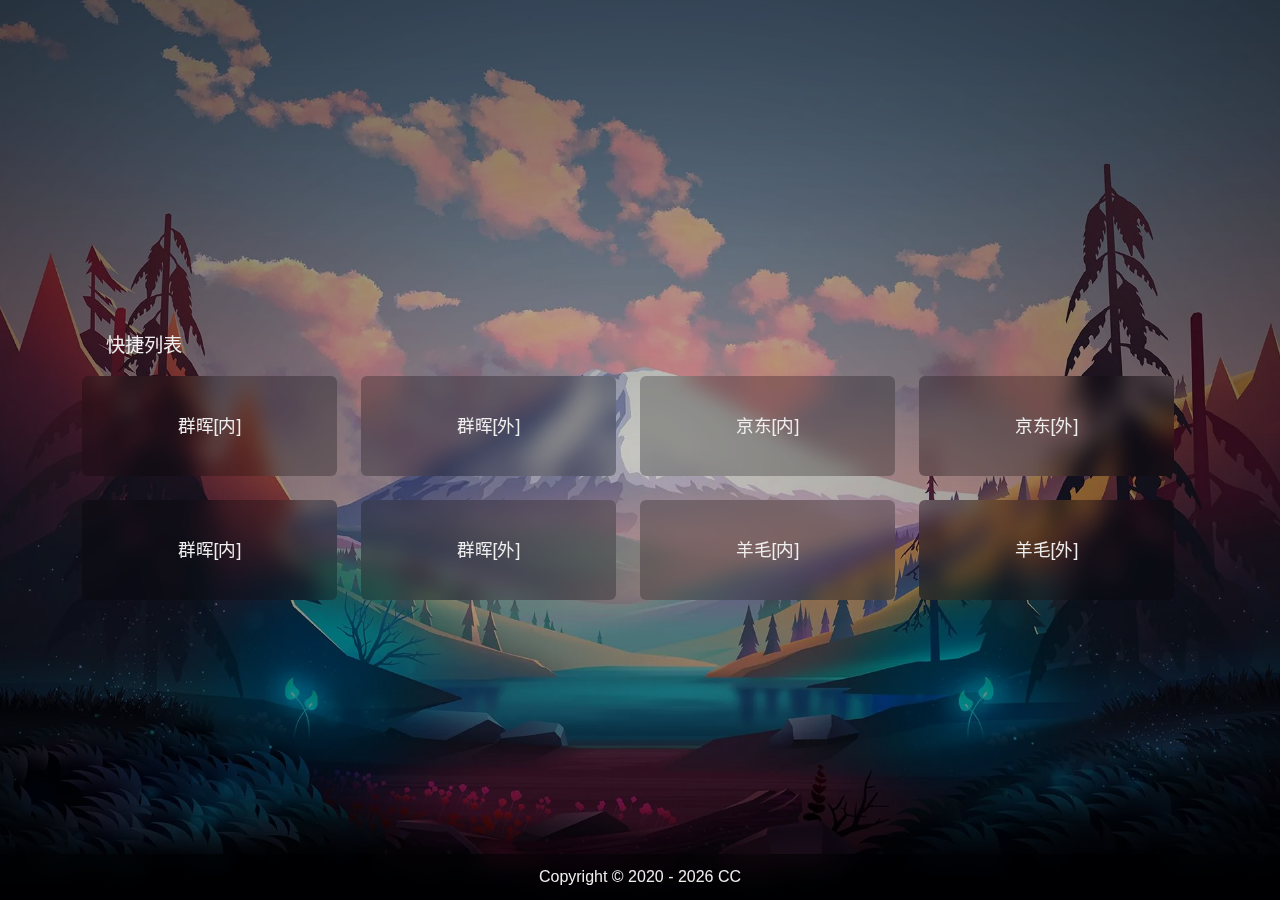
==== d/index.html @ 78a68247 "Add files via upload" ====
<!DOCTYPE html>
<html lang="zh-CN">

<head>
    <!-- 基础信息 -->
    <meta charset="utf-8">
    <meta http-equiv="Access-Control-Allow-Origin" content="*">
    <meta http-equiv="Content-Security-Policy" content="upgrade-insecure-requests">
    <meta name="renderer" content="webkit" />
    <meta http-equiv="X-UA-Compatible" content="IE=edge,chrome=1" />
    <meta name="force-rendering" content="webkit" />
    <meta name="viewport" content="width=device-width, initial-scale=1">
    <meta name="description" content="CC de 主页">
    <meta name="keywords" content="CC,个人主页">
    <meta name="author" content="CC">
    <title>CC de 主页</title>
    <!-- jQuery -->
    <script src="./js/jquery.min.js"></script>
    <!-- Google Fonts -->
    <!-- <link rel="preconnect" href="https://fonts.googleapis.com">
    <link rel="preconnect" href="https://fonts.gstatic.com" crossorigin>
    <link href="https://fonts.geekzu.org/css2?family=Noto+Sans+SC&display=swap" rel="stylesheet"> -->
    <!-- 引入样式 -->
    <link rel="stylesheet" type="text/css"
        href="./css/bootstrap.min.css">
    <link rel="stylesheet" type="text/css" href="./css/style.css">
    <link rel="stylesheet" type="text/css" href="./css/mobile.css">
    <link rel="stylesheet" type="text/css" href="./css/font.css">
    <link rel="stylesheet" type="text/css" href="./css/loading.css">
    <link rel="stylesheet" type="text/css" href="./css/animation.css">
    <link rel="stylesheet" type="text/css" href="./css/cursor.css">
    <link rel="icon" href="./favicon.ico">
    <link rel="apple-touch-icon" href="./img/icon/apple-touch-icon.png">
    <!-- Izitoast -->
    <link rel="stylesheet" href="./css/iziToast.min.css">
    <script type="text/javascript"
        src="./js/iziToast.min.js">
    </script>
    <!-- FontAwesome -->
    <link rel="stylesheet" href="./css/pro.min.css">
    <!-- Aplayer -->
    <link rel="stylesheet" href="./css/APlayer.min.css"
        crossorigin="anonymous" referrerpolicy="no-referrer" />
    <script src="./js/APlayer.min.js" crossorigin="anonymous"
        referrerpolicy="no-referrer"></script>
    <!-- <script src="./js/Meting.js" crossorigin="anonymous" referrerpolicy="no-referrer"></script> -->
    <!-- IE Out -->
    <script>
        if ( /*@cc_on!@*/ false || (!!window.MSInputMethodContext && !!document.documentMode)) window.location.href =
            "/upgrade-your-browser/index.html?referrer=" + encodeURIComponent(window.location.href);
    </script>
    
</head>

<body>
    <!--加载动画-->
    <div id="loading-box">
        <div class="loading-left-bg"></div>
        <div class="loading-right-bg"></div>
        <div class="spinner-box">
            <div class="loader">
                <div class="inner one"></div>
                <div class="inner two"></div>
                <div class="inner three"></div>
            </div>
            <div class="loading-word">
                <p class="loading-title">CC de 主页</p>
                <span id="loading-text">加载中</span>
            </div>
        </div>
    </div>
    <section id="section" class="section">
        <!-- 背景图片 -->
        <div class="bg-all">
            <img id="bg" onerror="this.classList.add('error');"></img>
            <div class="cover"></div>
        </div>
        <!--主体内容-->
        <main id="main" class="main">
            <div class="container" id="container">
                <div class="row" id="row">
                    
                    <!--第二屏 Logo-->
                    <div class="logo cards" style="display: none" id="changemore">
                        <a class="logo-text">imsyy.top</a>
                    </div>
                    <div class="col right">
                        <div class="main-right">
                            <!--功能区-->
                            
                            <!--分隔线-->
                            <div class="line">
                                <i class="fa-solid fa-link"></i>
                                <span class="line-text">快捷列表</span>
                            </div>
                            <!--网站链接-->
                            <div class="link">
                                <!--第一组-->
                                <div class="row">
                                    <div class="col">
                                        <a href="http://192.168.0.100:5000/" target="_blank">
                                            <div class="link-card cards">
                                                <span class="link-name">群晖[内]</span>
                                            </div>
                                        </a>
                                    </div>
                                    <div class="col 2">
                                        <a href="http://ds.oxcc.eu.org:2257/" target="_blank">
                                            <div class="link-card cards">
                                                <span class="link-name">群晖[外]</span>
                                            </div>
                                        </a>
                                    </div>
                                    <div class="col">
                                        <a href="http://192.168.0.100:5700/" target="_blank">
                                            <div class="link-card cards">
                                                <span class="link-name">京东[内]</span>
                                            </div>
                                        </a>
                                    </div>
                                    <div class="col 2">
                                        <a href="http://ds.oxcc.eu.org:25555/" target="_blank">
                                            <div class="link-card cards">
                                                <span class="link-name">京东[外]</span>
                                            </div>
                                        </a>
                                    </div>
                                </div>
                                <!--第二组-->
                                <div class="row" style="margin-top: 1.5rem;">
                                    <div class="col">
                                        <a href="http://192.168.0.100:5000/" target="_blank">
                                            <div class="link-card cards">
                                                <span class="link-name">群晖[内]</span>
                                            </div>
                                        </a>
                                    </div>
                                    <div class="col 2">
                                        <a href="http://ds.oxcc.eu.org:2257/" target="_blank">
                                            <div class="link-card cards">
                                                <span class="link-name">群晖[外]</span>
                                            </div>
                                        </a>
                                    </div>
                                    <div class="col">
                                        <a href="http://192.168.0.100:5701/" target="_blank">
                                            <div class="link-card cards">
                                                <span class="link-name">羊毛[内]</span>
                                            </div>
                                        </a>
                                    </div>
                                    <div class="col 2">
                                        <a href="http://ds.oxcc.eu.org:26666/" target="_blank">
                                            <div class="link-card cards">
                                                <span class="link-name">羊毛[外]</span>
                                            </div>
                                        </a>
                                    </div>
                                </div>
                                </div>
                            </div>
                        </div>
                    </div>
                </div>
                <!--展开菜单按钮-->
                <div class="menu" id="switchmenu">
                    <a class="munu-button cards" id="menu">
                        <i class="fa-solid fa-bars"></i>
                    </a>
                </div>
                <!--更多内容-->
                
                <!--更多页面-->
                <div class="box" id="box" style="display: none">
                    <div class="box-wrapper">
                        <!--关闭按钮-->
                        <div class="closebox fixed-top" id="closemore">
                            <i class="fa-solid fa-circle-xmark"></i>
                        </div>
                        <!--左侧内容-->
                        <div class="box-left">
                            <div class="img-title">
                                <span class="img-title">imsyy</span>
                                <span class="img-text">.top</span><br />
                                <span class="img-text">&nbsp;&nbsp;v&nbsp;3.0</span>
                                <a href="https://github.com/imsyy/home" target="_blank">
                                    <i class="fa-brands fa-github"></i>
                                </a>
                            </div>
                            <!--更多内容-->
                            <div class="accordion" id="accordion">
                                <div class="accordion-item">
                                    <h2 class="accordion-header" id="headingOne">
                                        <button class="accordion-button" type="button" data-bs-toggle="collapse"
                                            data-bs-target="#collapseOne" aria-expanded="true"
                                            aria-controls="collapseOne">
                                            壁纸设置
                                        </button>
                                    </h2>
                                    <div id="collapseOne" class="accordion-collapse collapse show"
                                        aria-labelledby="headingOne" data-bs-parent="#accordion">
                                        <div class="accordion-body">
                                            <div class="set">
                                                <div class="wallpaper" id="wallpaper">
                                                    <div class="form-radio">
                                                        <input type="radio" class="set-wallpaper" style="display: none;"
                                                            id="radio1" value="1" name="wallpaper-type">
                                                        <label for="radio1">默认壁纸</label>
                                                    </div>
                                                    <div class="form-radio">
                                                        <input type="radio" class="set-wallpaper" style="display: none;"
                                                            id="radio2" value="2" name="wallpaper-type">
                                                        <label for="radio2">每日一图</label>
                                                    </div>
                                                    <div class="form-radio">
                                                        <input type="radio" class="set-wallpaper" style="display: none;"
                                                            id="radio3" value="3" name="wallpaper-type">
                                                        <label for="radio3">随机风景</label>
                                                    </div>
                                                    <div class="form-radio">
                                                        <input type="radio" class="set-wallpaper" style="display: none;"
                                                            id="radio4" value="4" name="wallpaper-type">
                                                        <label for="radio4">随机动漫</label>
                                                    </div>
                                                </div>
                                            </div>
                                        </div>
                                    </div>
                                </div>
                                <!--更新日志-->
                                <div class="accordion-item">
                                    <h2 class="accordion-header" id="headingTwo">
                                        <button class="accordion-button collapsed" type="button"
                                            data-bs-toggle="collapse" data-bs-target="#collapseTwo"
                                            aria-expanded="false" aria-controls="collapseTwo">
                                            更新日志
                                        </button>
                                    </h2>
                                    <div id="collapseTwo" class="accordion-collapse collapse"
                                        aria-labelledby="headingTwo" data-bs-parent="#accordion">
                                        <div class="accordion-body">
                                            <div class="upnote">
                                                <span class="uptext">
                                                    <i class="fa-solid fa-circle-plus"></i>&nbsp;音乐歌单支持快速自定义
                                                </span>
                                                <span class="uptext">
                                                    <i class="fa-solid fa-circle-plus"></i>&nbsp;壁纸支持个性化设置
                                                </span>
                                                <span class="uptext">
                                                    <i class="fa-solid fa-circle-plus"></i>&nbsp;音乐播放器支持音量控制
                                                </span>
                                                <span class="uptext">
                                                    <i class="fa-solid fa-screwdriver-wrench"></i>&nbsp;时光胶囊显示错误</span>
                                                <span class="uptext">
                                                    <i class="fa-solid fa-screwdriver-wrench"></i>&nbsp;移动端动画及细节</span>
                                                <span class="uptext">
                                                    <i class="fa-solid fa-screwdriver-wrench"></i>&nbsp;图标更换为 Font Awesome</span>
                                                <span class="uptext">
                                                    <i class="fa-solid fa-rotate-left"></i>
                                                    <a href="./old/" style="color:#efefef">返回旧版站点</a>
                                                </span>
                                            </div>
                                        </div>
                                    </div>
                                </div>
                            </div>
                        </div>
                        <!--Aplayer-->
                        <div class="box-right">
                            <div id="aplayer"></div>
                        </div>
                    </div>
                </div>
            </div>
        </main>
        <!-- 版权信息 -->
        <footer id="footer" class="fixed-bottom footer">
            <div class="power">Copyright&nbsp;&copy;&nbsp;2020
                <script>
                    document.write(' - ' + (new Date()).getFullYear())
                </script>&nbsp;<a href="https://oxcc.cn">CC</a>
            </div>
            <!-- 歌词显示 -->
            <div id="lrc"></div>
        </footer>
    </section>
    <!-- noscript -->
    <noscript>
        <div class="noscript fixed-top">请开启 JavaScript</div>
    </noscript>
    <!-- JS -->
    <script type="text/javascript" src="./js/main.js"></script>
    <script type="text/javascript" src="./js/time.js"></script>
    <script type="text/javascript" src="./js/js.cookie.js"></script>
    <script type="text/javascript" src="./js/set.js"></script>
    <script type="text/javascript" src="./js/cursor.js"></script>
    <script type="text/javascript"
        src="./js/bootstrap.min.js">
    </script>
</body>

</html>
---- d/css/style.css ----
@charset "utf-8";

/*全局样式*/
html,
body {
    width: 100%;
    height: 100%;
    margin: 0;
    padding: 0;
    background-color: #333;
}

*,
a,
p {
    text-decoration: none;
    transition: 0.3s;
    color: #efefef;
    user-select: none;
    font-family: 'MiSans', sans-serif;
}


a:hover {
    color: white;
}

.cards {
    transition: 0.5s;
}

.cards:hover {
    transform: scale(1.01);
    transition: 0.5s;
}

.cards:active {
    transform: scale(0.95);
    transition: 0.5s;
}

.noscript {
    z-index: 999999;
    font-size: 0.95rem;
    text-align: center;
    margin: 14px 0px;
}

/*背景*/
.bg-all {
    z-index: -1;
    position: absolute;
    top: calc(0px + 0px);
    left: 0;
    width: 100%;
    height: calc(100% - 0px);
    transition: .25s;
}

#bg {
    transform: scale(1.10);
    filter: blur(10px);
    position: fixed;
    left: 0;
    top: 0;
    width: 100%;
    height: 100%;
    object-fit: cover;
    transition: opacity 1s, transform .25s, filter .25s;
    backface-visibility: hidden;
}

img.error {
    display: none;
}

.cover {
    opacity: 0;
    position: fixed;
    left: 0;
    top: 0;
    width: 100%;
    height: 100%;
    background-image: radial-gradient(rgba(0, 0, 0, 0) 0, rgba(0, 0, 0, .5) 100%), radial-gradient(rgba(0, 0, 0, 0) 33%, rgba(0, 0, 0, .3) 166%);
    transition: .25s;
}

/*页面样式*/
section {
    display: block;
    position: fixed;
    width: 100%;
    height: 100%;
    min-height: 600px;
    transform: scale(1.10);
    transition: ease 1.25s;
    opacity: 0;
    filter: blur(10px);
}

main {
    width: 100%;
    height: 100%;
    background: rgb(0 0 0 / 20%);
    display: flex;
    /*align-items: center;*/
}

.container {
    width: 100%;
    display: flex;
    justify-content: space-around;
}

.row {
    align-items: center;
    justify-content: center;
    width: 100%;
    --bs-gutter-x: 0 !important;
}

.col.\32 {
    margin: 0 1.5rem;
}

.main-left {
    /*transform: translateY(240px);*/
    transform: translateY(40px);
}

.row.rightone {
    display: flex;
    align-items: center;
}

/*头像*/
.main-img {
    display: flex;
    align-items: center;
}

.main-img img {
    border-radius: 50%;
    width: 120px;
}

.main-img img:hover {
    transform: rotate(360deg);
}

.img-title {
    width: 100%;
    margin-left: 12px;
    transform: translateY(-8%);
}

span.img-title {
    font-size: 5rem;
    font-family: 'Pacifico-Regular' !important;
}

span.img-text {
    font-size: 2rem;
    font-family: 'Pacifico-Regular' !important;
}

/*简介*/
.message {
    background: rgb(0 0 0 / 25%);
    backdrop-filter: blur(10px);
    /*margin: 0.5rem;*/
    padding: 1rem;
    border-radius: 6px;
    margin-top: 3.5rem;
    max-width: 460px;
    cursor: pointer;
}

.des {
    display: flex;
    justify-content: space-between;
}

.des-title {
    margin: 1rem 1rem;
    line-height: 2rem;
    /*font-size: 1.10rem;*/
}

span#change {
    font-family: 'Pacifico-Regular' !important;
}

.fa-solid.fa-quote-right {
    align-self: flex-end;
}

/*社交链接*/
.social {
    margin-top: 1rem;
    display: flex;
    align-items: center;
    max-width: 460px;
    height: 42px;
}

.link i {
    font-size: 1.45rem;
    margin: 2px 12px;
}

/*
.social .link i:hover {
    font-size: 2.5rem;
}
*/

#link-text {
    display: none;
    flex: 1;
    text-align: right;
    margin-right: 1rem;
}

/*一言*/
.col.hitokotos {
    margin-right: 0.75rem;
}

.hitokoto {
    width: 100%;
    background: rgb(0 0 0 / 25%);
    backdrop-filter: blur(10px);
    padding: 20px;
    border-radius: 6px;
    height: 165px;
    display: flex;
    justify-content: center;
    flex-direction: column;
}

.hitokoto-all {
    margin-top: 10px;
    display: flex;
    flex-direction: column;
}

.hitokoto-text {
    font-size: 1.10rem;
}

#hitokoto_text {
    word-break: break-all;
    text-overflow: ellipsis;
    overflow: hidden;
    display: -webkit-box;
    -webkit-line-clamp: 2;
    -webkit-box-orient: vertical;
}

.hitokoto-from {
    margin-top: 10px;
    font-weight: bold;
    align-self: flex-end;
    font-size: 1.10rem;
}

.open-music {
    display: none;
    align-items: center;
    justify-content: center;
    background: rgb(0 0 0 / 15%);
    padding: 4px 0px;
    font-size: 0.95rem;
    animation: fade;
    -webkit-animation: fade 0.5s;
    -moz-animation: fade 0.5s;
    -o-animation: fade 0.5s;
    -ms-animation: fade 0.5s;
}

.open-music:hover {
    background: rgb(0 0 0 / 30%);
}

/*音乐播放器卡片*/
#music {
    display: none;
}

.music {
    width: 100%;
    background: rgb(0 0 0 / 25%);
    backdrop-filter: blur(10px);
    padding: 20px;
    border-radius: 6px;
    height: 165px;
    display: flex;
    justify-content: center;
    flex-direction: column;
    animation: fade;
    -webkit-animation: fade 0.3s;
    -moz-animation: fade 0.3s;
    -o-animation: fade 0.3s;
    -ms-animation: fade 0.3s;
}

.music-all {
    display: flex;
    flex-direction: column;
    align-items: center;
    justify-content: space-around;
    height: 100%;
}

.music-button {
    display: flex;
    align-items: center;
    margin-bottom: 6px;
}

.music-control {
    display: flex;
    flex-direction: row;
    align-items: center;
    justify-content: space-evenly;
    width: 100%;
}

.music-menu {
    height: 26px;
    display: flex;
    align-items: center;
}

.fa-solid.fa-play,
.fa-solid.fa-pause {
    padding: 4px;
    font-size: 2.25rem;
}

#play {
    width: 50px;
    height: 50px;
    display: flex;
    justify-content: center;
    align-items: center;
    border-radius: 6px;
    padding: 6px 10px;
}

#play:hover {
    background: rgb(255 255 255 / 20%);
}

#last,
#next {
    font-size: 1.75rem;
    border-radius: 6px;
    padding: 6px 10px;
}

#last:hover,
#next:hover {
    background: rgb(255 255 255 / 20%);
}

#play:active,
#last:active,
#next:active {
    transform: scale(0.95);
}

.music-text {
    margin-top: 6px;
    font-size: 1.10rem;
    text-overflow: ellipsis;
    max-width: 220px;
    overflow-x: hidden;
    white-space: nowrap;
    animation: fade;
    -webkit-animation: fade 0.5s;
    -moz-animation: fade 0.5s;
    -o-animation: fade 0.5s;
    -ms-animation: fade 0.5s;
}

#music-open,
#music-close {
    background: rgb(255 255 255 / 15%);
    padding: 2px 8px;
    border-radius: 6px;
    margin: 0px 6px;
    text-overflow: ellipsis;
    overflow-x: hidden;
    white-space: nowrap;
}

#music-open:hover,
#music-close:hover {
    background: rgb(255 255 255 / 30%);
}

.music-volume {
    margin-top: 6px;
    display: flex;
    align-items: center;
    flex-direction: row;
    animation: fade;
    -webkit-animation: fade 0.5s;
    -moz-animation: fade 0.5s;
    -o-animation: fade 0.5s;
    -ms-animation: fade 0.5s;
}

#volume-ico {
    padding-top: 2px;
    margin-right: 10px;
}

.music-volume i {
    font-size: 1.25rem;
}

input[type=range] {
    -webkit-appearance: none;
    width: 100%;
    border-radius: 10px;
    height: 8px;
    background: rgb(255 255 255 / 15%);
}

input[type=range]::-webkit-slider-thumb,
input[type=range]::-moz-range-thumb {
    -webkit-appearance: none;
}

input[type=range]::-webkit-slider-runnable-track,
input[type=range]::-moz-range-track {
    height: 15px;
    border-radius: 10px;
}

input[type=range]:focus {
    outline: none;
}

input[type=range]::-webkit-slider-thumb {
    -webkit-appearance: none;
    height: 15px;
    width: 15px;
    background: #ffffff;
    border-radius: 50%;
}

/*时间卡片*/
.col.times {
    margin-left: 0.75rem;
}

.time {
    width: 100%;
    background: rgb(0 0 0 / 25%);
    backdrop-filter: blur(10px);
    padding: 20px;
    border-radius: 6px;
    text-align: center;
    display: flex;
    flex-direction: column;
    height: 165px;
    font-size: 1.10rem;
}

span.time-text {
    font-size: 3.25rem;
    letter-spacing: 2px;
    font-family: 'UnidreamLED' !important;
}

.weather {
    display: flex;
    flex-direction: row;
    justify-content: center;
}

/*分割线*/
.line {
    margin: 1rem 0.25rem;
    margin-top: 2rem;
    font-size: 1.10rem;
    display: flex;
    align-items: center;
}

span.line-text {
    font-size: 1.2rem;
    margin: 0px 6px;
}

i.iconfont.icon-link {
    font-size: 1.2rem;
}

/*链接卡片*/
.link-card {
    height: 100px;
    width: 100%;
    border-radius: 6px;
    background: rgb(0 0 0 / 25%);
    backdrop-filter: blur(10px);
    display: flex;
    align-items: center;
    flex-direction: row;
    justify-content: center;
}

.link-card i {
    margin-left: 0px;
    font-size: 1.65rem;
}

.link-card:hover {
    background: rgb(0 0 0 / 40%);
    transition: 0.5s;
}

span.link-name {
    font-size: 1.1rem;
}

.link-card:hover span.link-name {
    font-size: 1.15rem;
    transition: 0.1s;
}

i.iconfont.icon-a-daohangzhiyindingwei-05,
i.iconfont.icon-z_shangpinheji {
    font-size: 2rem;
}

/*更多页面*/
.more {
    display: none !important;
    width: 46%;
    z-index: 999;
    position: fixed;
    height: 82%;
    right: 4%;
    background: rgb(0 0 0 / 25%);
    backdrop-filter: blur(10px);
    top: 7%;
    border-radius: 6px;
    padding: 30px;
}

.mores .more {
    display: flex !important;
    justify-content: space-evenly;
    flex-direction: column;
    align-items: center;
    animation: fade;
    -webkit-animation: fade 0.3s;
    -moz-animation: fade 0.3s;
    -o-animation: fade 0.3s;
    -ms-animation: fade 0.3s;
}

.mores .col.right {
    display: none;
}

/*关闭按钮*/

.close {
    display: none;
    left: auto;
    top: 4px;
    right: 8px;
    font-size: 1.45rem;
}

.close:hover {
    transform: scale(1.2);
}

/*时间胶囊*/
.progress {
    width: 100%;
    height: 20px;
    align-items: center;
    background: rgb(0 0 0 / 0%) !important;
    backdrop-filter: blur(5px);
}

.progress-bar {
    font-family: 'UnidreamLED' !important;
    background-color: #efefef !important;
    color: rgb(86 77 89) !important;
    font-size: 0.95rem;
    height: 20px;
}

.date {
    width: 100%;
}

.date-text {
    margin: 1rem 0rem 0.5rem 0rem;
}

/*其他链接*/

.mores .link-card {
    height: 48px !important;
}

/*更多页面*/
.box-left {
    flex: 0 44%;
    min-width: 400px;
}

.box {
    position: fixed;
    left: 0;
    right: 0;
    top: 0;
    bottom: 0;
    z-index: 1996;
    background-color: rgba(0, 0, 0, .5);
    backdrop-filter: blur(20px);
    animation: fade 0.3s;
}

.box-wrapper {
    position: absolute;
    top: 50%;
    left: 50%;
    -webkit-transform: translate(-50%, -50%);
    transform: translate(-50%, -50%);
    z-index: 1997;
    width: 80%;
    height: 80%;
    background: rgb(255 255 255 / 40%);
    border-radius: 6px;
    -webkit-animation: fade .3s;
    animation: fade .3s;
    padding: 40px;
    display: flex;
    flex-direction: row;
    justify-content: space-between;
}

#accordion {
    min-width: 360px;
    margin-right: 40px;
    margin-top: 20px;
    margin-left: 14px;
    border-radius: 8px;
    box-shadow: 0 2px 2px 0 rgb(0 0 0 / 7%), 0 1px 5px 0 rgb(0 0 0 / 10%);
}

.accordion-item {
    background-color: transparent !important;
    border: none !important;
}

.accordion-item:first-of-type .accordion-button {
    border-radius: 8px;
}

.accordion-button {
    color: white !important;
    background-color: transparent;
    transition: 0.3s;

}

.accordion-button:focus {
    border-color: #ffffff26 !important;
    outline: none !important;
    box-shadow: none !important;
    border-radius: 8px;
    transition: 0.3s;
}

.accordion-button:not(.collapsed) {
    background-color: #ffffff26;
    border-bottom-left-radius: 0px !important;
    border-bottom-right-radius: 0px !important;
    font-weight: bold;
    transition: 0.3s;
}

.accordion-button::after {
    border-radius: 8px;
    background-image: none !important;
}

.accordion-body {
    padding: 1rem 0rem !important;
    background-color: #ffffff10;
}

.closebox {
    left: auto;
    top: 10px;
    right: 16px;
    font-size: 1.5rem;
}

.closebox:hover {
    transform: scale(1.2);
}

i.iconfont.icon-close,
i.iconfont.icon-github1 {
    font-size: 1.45rem;
}

/*个性设置*/
.set {
    display: flex;
    flex-direction: column;
    padding: 0rem 1.5rem;
}

.btn-group,
.btn-group-vertical {
    margin-top: 10px;
}

.btn-outline-primary {
    color: #eeeeee !important;
    border-color: #ffffff26 !important;
}

.btn-outline-primary:hover {
    background-color: #ffffff26 !important;
    border-color: #eeeeee !important;
}

.btn-check:focus+.btn,
.btn:focus {
    box-shadow: none !important;
}

.btn-check:active+.btn-outline-primary,
.btn-check:checked+.btn-outline-primary,
.btn-outline-primary.active,
.btn-outline-primary.dropdown-toggle.show,
.btn-outline-primary:active {
    background-color: #ffffff26 !important;
    border-color: #eeeeee !important;
}

#wallpaper {
    display: flex;
    align-items: center;
    justify-content: flex-start;
    flex-wrap: wrap;
}

.form-radio {
    flex: 1 1 0%;
    width: 31.3%;
    min-width: 31.3%;
    max-width: 31.3%;
    text-align: center;
    margin: 1%;
}

input[type="radio"]+label {
    padding: 6px 10px;
    background: #ffffff26;
    border-radius: 8px;
    transition: 0.3s;
    border: 2px solid transparent;
    width: 100%;
}

input[type="radio"]:checked+label {
    background: #ffffff06;
    border: 2px solid #eeeeee;
}

/*更新日志*/
.upnote {
    display: flex;
    flex-direction: column;
    padding: 0rem 1.5rem;
    height: 156px;
    overflow-y: auto;
}

.uptext {
    line-height: 32px;
}

/*Aplayer*/
.box-right {
    flex: 0 54%;
    max-width: 54%;
    display: flex;
    flex-direction: row;
    justify-content: center;
    align-items: center;
}

.aplayer {
    background: transparent !important;
    width: 100%;
    border-radius: 6px !important;
    margin-right: 18px;
}

.aplayer.aplayer-withlrc .aplayer-pic {
    display: none;
}

.aplayer.aplayer-withlrc .aplayer-info {
    margin-left: 0px !important;
}

.aplayer.aplayer-withlrc .aplayer-info {
    background-color: #ffffff26;
    border-radius: 6px;
}

/*歌曲名称*/
.aplayer .aplayer-info .aplayer-music .aplayer-title {
    font-size: 16px !important;
}

/*音乐列表*/
.aplayer.aplayer-withlist .aplayer-list {
    margin-top: 6px;
}

.aplayer .aplayer-list ol li.aplayer-list-light {
    background: #ffffff26 !important;
    border-radius: 6px !important;
}

.aplayer .aplayer-list ol li:hover {
    background: #ffffff26 !important;
    border-radius: 6px !important;
}

.aplayer .aplayer-list ol li {
    border-top: 1px solid transparent !important;
}

.aplayer.aplayer-withlist .aplayer-info {
    border-bottom: 1px solid transparent !important;
}

.aplayer-list-cur {
    background-color: #eeeeee !important;
}

/*控制面板 - Bug*/
.aplayer .aplayer-info .aplayer-controller {
    display: none !important;
}

/*歌词间距*/
.aplayer .aplayer-lrc {
    margin: 4px 0 0px !important;
    height: 34px !important;
}

.aplayer .aplayer-lrc {
    text-align: left !important;
    margin-left: 5px !important;
}

/*歌词大小*/
.aplayer .aplayer-lrc p.aplayer-lrc-current {
    font-size: 14.5px !important;
}

/*全局字体颜色*/
.aplayer .aplayer-info .aplayer-music .aplayer-title,
.aplayer .aplayer-info .aplayer-music .aplayer-author,
.aplayer .aplayer-lrc p,
span.aplayer-list-title,
span.aplayer-list-author,
span.aplayer-list-index {
    color: white !important;
}

/*全局背景*/
.aplayer .aplayer-lrc:after,
.aplayer .aplayer-lrc:before {
    background: transparent !important;
}

/*Aplayer结束*/

/*移动端页面切换按钮*/
i.iconfont.icon-bars,
i.iconfont.icon-times {
    font-size: 1.25rem;
}

/*页脚样式*/
footer {
    text-align: center;
    height: 46px;
    backdrop-filter: blur(10px);
    background: rgb(0 0 0 / 25%);
}

.power {
    line-height: 46px;
    color: #eeeeee;
    animation: fade;
    -webkit-animation: fade 0.75s;
    -moz-animation: fade 0.75s;
    -o-animation: fade 0.75s;
    -ms-animation: fade 0.75s;
}

/*播放音乐时底栏歌词*/
#lrc {
    display: none;
    line-height: 46px;
    color: #eeeeee;
    animation: fade;
    -webkit-animation: fade 0.75s;
    -moz-animation: fade 0.75s;
    -o-animation: fade 0.75s;
    -ms-animation: fade 0.75s;
}

/*弹窗样式*/
.iziToast {
    backdrop-filter: blur(10px) !important;
}

.iziToast>.iziToast-body .iziToast-title {
    font-size: 16px !important;
}

.iziToast-body .iziToast-message {
    line-height: 18px !important;
}

.iziToast>.iziToast-body .iziToast-message {
    margin: 6px 0px 4px 0px !important;
}

.iziToast:after {
    box-shadow: none !important;
}

.iziToast>.iziToast-body .iziToast-texts {
    margin: 6px 6px !important;
    display: flex !important;
    align-items: center;
}

.iziToast>.iziToast-body i {
    margin-left: 6px;
    margin-top: 10px;
}

.iziToast-message {
    word-break: break-all !important;
}

.iziToast>.iziToast-close {
    background: url(https://cdn.jsdelivr.net/gh/imsyy/file/pic/close.png) no-repeat 50% 50% !important;
    background-size: 8px !important;
}

/*滚动条样式*/
::-webkit-scrollbar {
    width: 6px;
    height: 6px;
    background-color: transparent;
}

::-webkit-scrollbar-thumb {
    border-radius: 10px;
    background-color: #eeeeee;
}
---- d/css/mobile.css ----
@charset "utf-8";

/*小于1400px时*/
@media (max-width: 1400px) {}

/*小于1200px时*/
@media (max-width: 1200px) {

    /*总布局*/
    .container,
    .container-lg,
    .container-md,
    .container-sm {
        max-width: 1000px !important;
    }

    .weekday {
        display: none;
    }

    /*音乐播放器*/
    .music-text {
        max-width: 170px !important;
    }
}

/*小于992px时*/
@media (max-width: 992px) {

    /*总布局*/
    .container,
    .container-lg,
    .container-md,
    .container-sm {
        max-width: 900px !important;
    }

    .col.left {
        margin-right: 0.75rem;
    }

    .col.right {
        margin-left: 0.75rem;
    }

    /*一言*/
    .col.hitokotos {
        display: none;
    }

    /*时间卡片*/
    .col.times {
        margin-left: 0rem;
    }

    /*日期显示*/
    .weekday {
        display: inline;
    }

    /*标题文字*/
    .main-img img {
        width: 110px;
    }

    span.img-title {
        font-size: 4.75rem;
    }

    span.img-text {
        font-size: 1.75rem;
    }

    /*链接卡片文字*/
    span.link-name {
        display: none !important;
    }

    .link-card i {
        margin-left: 10px !important;
        margin-right: 10px !important;
    }
}

/*小于840px时*/
@media (max-width: 840px) {


    /*社交链接*/
    .social {
        max-width: 100%;
        justify-content: center;
    }

    #link-text {
        display: none !important;
    }

    .link i {
        margin: 0px 20px;
    }
}

/*小于789px时*/
@media (max-width: 789px) {

    /*标题文字*/
    span.img-text {
        display: none;
    }
}

/*小于768px时*/
@media (max-width: 768px) {

    /*标题文字*/
    .main-img img {
        width: 100px;
    }

    span.img-title {
        font-size: 4.5rem;
    }
}

/*小于720px时*/
@media (max-width: 720px) {

    /*左侧栏高度*/
    .main-left {
        transform: translateY(20px);
    }

    /*左侧栏边距*/
    .col.left {
        margin-right: 0rem;
    }

    /*右侧栏隐藏*/
    .col.right {
        display: none;
    }

    /*右侧栏边距*/
    .col.right {
        margin-left: 0rem;
    }

    /*标题文字*/
    span.img-text {
        display: inline;
    }

    /*简介*/
    .message {
        max-width: 100%;
        pointer-events: none;
    }

    /*
    .des {
        justify-content: space-between;
    }
    */

    /*链接卡片*/
    .link-card {
        height: 80px !important;
        align-items: center !important;
        flex-direction: column !important;
        justify-content: center !important;
    }

    .link-card i {
        font-size: 1.25rem;
        margin: 4px 0px;
    }

    i.iconfont.icon-a-daohangzhiyindingwei-05,
    i.iconfont.icon-z_shangpinheji {
        font-size: 1.65rem;
    }

    span.link-name {
        display: block !important;
        font-size: 0.85rem;
    }

    .link-card:hover span.link-name {
        font-size: 0.95rem;
    }

    span.line-text,
    i.iconfont.icon-link {
        font-size: 1.05rem;
    }

    /*菜单栏按钮*/
    .menu {
        display: flex;
        justify-content: center;
        position: fixed;
        top: 84%;
    }

    .munu-button {
        padding: 5px 20px;
        background: rgb(0 0 0 / 20%);
        backdrop-filter: blur(10px);
        border-radius: 6px;
        font-size: 1.25rem;
        transition: 0.5s;
        width: 60px;
        display: flex;
        justify-content: center;
        align-items: center;
        height: 40px;
    }

    /*页脚文字*/
    footer {
        font-size: 0.85rem;
    }

    /*一言*/
    .col.hitokotos {
        margin-right: 0rem;
    }

    .hitokoto-text,
    .hitokoto-from {
        font-size: 1.05rem;
    }

    /*音乐播放器*/
    .music-text {
        max-width: 100% !important;
    }

    #music-name {
        font-size: 1.05rem;
    }

    #music-open {
        display: none;
    }

    /*隐藏鼠标样式*/
    #cursor {
        background: transparent !important;
    }

}

/*小于390px时*/
@media (max-width: 390px) {
    .main-img img {
        display: none;
    }
}

/* 大于568px时 */
@media (min-width: 568px) {
    .iziToast {
        border-radius: 30px !important;
    }
}


/* 大于720px时 */
@media (min-width: 720px) {
    .menu {
        display: none !important;
    }
}

/* 大于992px时 */
@media (min-width: 992px) {

    /*时钟显示*/
    span#win_text,
    span#win_speed {
        display: none;
    }
}

/* 大于1400px时 */
@media (min-width: 1400px) {

    /*时钟显示*/
    span#win_text,
    span#win_speed {
        display: inline !important;
    }
}


/*
菜单按钮
*/
.menus .col.left {
    display: none;
}

.menus .col.right {
    display: block !important;
    transition: 0.5s;
    padding: 0rem 0.75rem;
}

/*功能区调整*/
.menus .col.hitokotos {
    display: block;
}

.menus .col.times {
    display: none;
}

/*边界布局*/
.menus .row {
    --bs-gutter-x: 0rem;
}

.menus .col.\32 {
    margin: 0 0.75rem;
}

.menus .logo {
    display: inline !important;
    text-align: center;
    position: fixed;
    top: 8%;
    font-size: 1.75rem;
}

/*第二屏logo*/
.logo-text {
    font-family: 'Pacifico-Regular' !important;
}

/*切换动画*/
/*
.hitokoto,
.time,
.link-card,
.message {
    animation: fade-in;
    -webkit-animation: fade-in 0.5s;
    -moz-animation: fade-in 0.5s;
    -o-animation: fade-in 0.5s;
    -ms-animation: fade-in 0.5s;
}
*/
.logo,
.line,
.main-img,
.social,
.close,
.hitokoto,
.time,
.link-card,
.message,
#link-text {
    animation: fade 0.5;
    -webkit-animation: fade 0.5s;
    -moz-animation: fade 0.5s;
    -o-animation: fade 0.5s;
    -ms-animation: fade 0.5s;
}

/*
移动端功能区切换
*/
.mobile .col.hitokotos {
    display: none;
}

.mobile .col.times {
    display: block;
}
---- d/css/font.css ----
@font-face {
    font-family: "Pacifico-Regular";
    src: url('../font/Pacifico-Regular.ttf') format('truetype');
}

@font-face {
    font-family: "UnidreamLED";
    src: url('../font/UnidreamLED.ttf') format('truetype');
}

@font-face {
    font-family: "MiSans";
    src: url('https://file.imsyy.top/font/MiSans-Regular.woff') format('woff');
    font-display: sans-serif;
}
/* 
@font-face {
    font-family: "iconfont";
    src: url('../font/iconfont.woff2') format('woff2'),
        url('../font/iconfont.woff') format('woff'),
        url('../font/iconfont.ttf') format('truetype');
}

.iconfont {
    font-family: "iconfont" !important;
    font-size: 16px;
    font-style: normal;
    -webkit-font-smoothing: antialiased;
    -moz-osx-font-smoothing: grayscale;
}

.icon-z_shangpinheji:before {
    content: "\e683";
}

.icon-a-daohangzhiyindingwei-05:before {
    content: "\e970";
}

.icon-volume-x:before {
    content: "\e67a";
}

.icon-volume-1:before {
    content: "\e67b";
}

.icon-volume:before {
    content: "\e67c";
}

.icon-volume-2:before {
    content: "\e67d";
}

.icon-music:before {
    content: "\e986";
}

.icon-next-one:before {
    content: "\e609";
}

.icon-next-one-copy:before {
    content: "\ebd5";
}

.icon-pause:before {
    content: "\e733";
}

.icon-play:before {
    content: "\e65c";
}

.icon-undo:before {
    content: "\e875";
}

.icon-wrench-fill:before {
    content: "\e86e";
}

.icon-plus:before {
    content: "\e653";
}

.icon-right:before {
    content: "\e613";
}

.icon-right-copy:before {
    content: "\ebd4";
}

.icon-times:before {
    content: "\e857";
}

.icon-bars:before {
    content: "\e61f";
}

.icon-link:before {
    content: "\e603";
}

.icon-close:before {
    content: "\e656";
}

.icon-photo:before {
    content: "\ebd3";
}

.icon-navigation1:before {
    content: "\e637";
}

.icon-cloud:before {
    content: "\e624";
}

.icon-lab:before {
    content: "\e88d";
}

.icon-blog-solid:before {
    content: "\e631";
}

.icon-comment-alt-lines:before {
    content: "\e679";
}

.icon-music-list:before {
    content: "\e699";
}

.icon-youxiang:before {
    content: "\e605";
}

.icon-github:before {
    content: "\e691";
}

.icon-telegram1:before {
    content: "\e731";
}

.icon-QQ:before {
    content: "\e882";
}

.icon-twitter:before {
    content: "\e883";
}

.icon-github1:before {
    content: "\e799";
}

.icon-weixin:before {
    content: "\e600";
}

.icon-telegram:before {
    content: "\e8db";
}

.icon-yinhao-copy:before {
    content: "\e608";
}

.icon-yinhao-copy-copy:before {
    content: "\e62e";
} */
---- d/css/loading.css ----
#loading-box .loading-left-bg,
#loading-box .loading-right-bg {
    position: fixed;
    z-index: 999998;
    width: 50%;
    height: 100%;
    background-color: rgb(81 81 81 / 80%);
    transition: all 0.7s cubic-bezier(0.42, 0, 0, 1.01);
    backdrop-filter: blur(10px);
}

#loading-box .loading-right-bg {
    right: 0;
}

#loading-box>.spinner-box {
    position: fixed;
    z-index: 999999;
    display: flex;
    justify-content: center;
    align-items: center;
    width: 100%;
    height: 100vh;
}

#loading-box .spinner-box .loading-word {
    position: absolute;
    color: #ffffff;
    font-size: 0.95rem;
    transform: translateY(64px);
    text-align: center;
}

p.loading-title {
    font-size: 1.25rem;
    margin: 20px 10px 4px 10px;
}

#loading-box .spinner-box .configure-core {
    width: 100%;
    height: 100%;
    background-color: #37474f;
}

div.loaded div.loading-left-bg {
    transform: translate(-100%, 0);
}

div.loaded div.loading-right-bg {
    transform: translate(100%, 0);
}

div.loaded div.spinner-box {
    display: none !important;
}

.loader {
    position: absolute;
    top: calc(50% - 32px);
    left: calc(50% - 32px);
    width: 64px;
    height: 64px;
    border-radius: 50%;
    perspective: 800px;
    transition: all 0.7s cubic-bezier(0.42, 0, 0, 1.01);
}

.inner {
    position: absolute;
    box-sizing: border-box;
    width: 100%;
    height: 100%;
    border-radius: 50%;
}

.inner.one {
    left: 0%;
    top: 0%;
    animation: rotate-one 1s linear infinite;
    border-bottom: 3px solid #EFEFFA;
}

.inner.two {
    right: 0%;
    top: 0%;
    animation: rotate-two 1s linear infinite;
    border-right: 3px solid #EFEFFA;
}

.inner.three {
    right: 0%;
    bottom: 0%;
    animation: rotate-three 1s linear infinite;
    border-top: 3px solid #EFEFFA;
}

@keyframes rotate-one {
    0% {
        transform: rotateX(35deg) rotateY(-45deg) rotateZ(0deg);
    }

    100% {
        transform: rotateX(35deg) rotateY(-45deg) rotateZ(360deg);
    }
}

@keyframes rotate-two {
    0% {
        transform: rotateX(50deg) rotateY(10deg) rotateZ(0deg);
    }

    100% {
        transform: rotateX(50deg) rotateY(10deg) rotateZ(360deg);
    }
}

@keyframes rotate-three {
    0% {
        transform: rotateX(35deg) rotateY(55deg) rotateZ(0deg);
    }

    100% {
        transform: rotateX(35deg) rotateY(55deg) rotateZ(360deg);
    }
}
---- d/css/animation.css ----
/*模糊渐入动画*/
@keyframes fade-in {
    0% {
        opacity: 0;
        backdrop-filter: blur(0px);
    }

    100% {
        opacity: 1;
        backdrop-filter: blur(10px);
    }
}

@-webkit-keyframes fade-in {
    0% {
        opacity: 0;
        backdrop-filter: blur(0px);
    }

    100% {
        opacity: 1;
        backdrop-filter: blur(10px);
    }
}

@-moz-keyframes fade-in {
    0% {
        opacity: 0;
        backdrop-filter: blur(0px);
    }

    100% {
        opacity: 1;
        backdrop-filter: blur(10px);
    }
}

@-o-keyframes fade-in {
    0% {
        opacity: 0;
        backdrop-filter: blur(0px);
    }

    100% {
        opacity: 1;
        backdrop-filter: blur(10px);
    }
}

/*渐入动画*/
@keyframes fade {
    0% {
        opacity: 0;
    }

    100% {
        opacity: 1;
    }
}

@-webkit-keyframes fade {
    0% {
        opacity: 0;
    }

    100% {
        opacity: 1;
    }
}

@-moz-keyframes fade {
    0% {
        opacity: 0;
    }

    100% {
        opacity: 1;
    }
}

@-o-keyframes fade {
    0% {
        opacity: 0;
    }

    100% {
        opacity: 1;
    }
}
---- d/css/cursor.css ----
#cursor {
    position: fixed;
    width: 18px;
    height: 18px;
    background: #ffffffcc;
    border-radius: 8px;
    opacity: 0.25;
    z-index: 99999999;
    pointer-events: none;
    transition: 0.2s ease-in-out;
    transition-property: background, opacity, transform;
}

#cursor.hidden {
    opacity: 0;
}

#cursor.hover {
    opacity: 0.1;
    transform: scale(2.5);
}

#cursor.active {
    opacity: 0.5;
    transform: scale(0.5);
}
---- d/css/iziToast.min.css ----
/*
* iziToast | v1.4.0
* http://izitoast.marcelodolce.com
* by Marcelo Dolce.
*/
.iziToast-capsule{font-size:0;height:0;width:100%;transform:translateZ(0);backface-visibility:hidden;transition:transform .5s cubic-bezier(.25,.8,.25,1),height .5s cubic-bezier(.25,.8,.25,1)}.iziToast-capsule,.iziToast-capsule *{box-sizing:border-box}.iziToast-overlay{display:block;position:fixed;top:-100px;left:0;right:0;bottom:-100px;z-index:997}.iziToast{display:inline-block;clear:both;position:relative;font-family:'Lato',Tahoma,Arial;font-size:14px;padding:8px 45px 9px 0;background:rgba(238,238,238,.9);border-color:rgba(238,238,238,.9);width:100%;pointer-events:all;cursor:default;transform:translateX(0);-webkit-touch-callout:none;-webkit-user-select:none;-khtml-user-select:none;-moz-user-select:none;-ms-user-select:none;user-select:none;min-height:54px}.iziToast>.iziToast-progressbar{position:absolute;left:0;bottom:0;width:100%;z-index:1;background:rgba(255,255,255,.2)}.iziToast>.iziToast-progressbar>div{height:2px;width:100%;background:rgba(0,0,0,.3);border-radius:0 0 3px 3px}.iziToast.iziToast-balloon:before{content:'';position:absolute;right:8px;left:auto;width:0;height:0;top:100%;border-right:0 solid transparent;border-left:15px solid transparent;border-top:10px solid #000;border-top-color:inherit;border-radius:0}.iziToast.iziToast-balloon .iziToast-progressbar{top:0;bottom:auto}.iziToast.iziToast-balloon>div{border-radius:0 0 0 3px}.iziToast>.iziToast-cover{position:absolute;left:0;top:0;bottom:0;height:100%;margin:0;background-size:100%;background-position:50% 50%;background-repeat:no-repeat;background-color:rgba(0,0,0,.1)}.iziToast>.iziToast-close{position:absolute;right:0;top:0;border:0;padding:0;opacity:.6;width:42px;height:100%;background:url([data-uri]) no-repeat 50% 50%;background-size:8px;cursor:pointer;outline:0}.iziToast>.iziToast-close:hover{opacity:1}.iziToast>.iziToast-body{position:relative;padding:0 0 0 10px;height:auto;min-height:36px;margin:0 0 0 15px;text-align:left}.iziToast>.iziToast-body:after{content:"";display:table;clear:both}.iziToast>.iziToast-body .iziToast-texts{margin:10px 0 0;padding-right:2px;display:inline-block;float:left}.iziToast>.iziToast-body .iziToast-inputs{min-height:19px;float:left;margin:3px -2px}.iziToast>.iziToast-body .iziToast-inputs>input:not([type=checkbox]):not([type=radio]),.iziToast>.iziToast-body .iziToast-inputs>select{position:relative;display:inline-block;margin:2px;border-radius:2px;border:0;padding:4px 7px;font-size:13px;letter-spacing:.02em;background:rgba(0,0,0,.1);color:#000;box-shadow:0 0 0 1px rgba(0,0,0,.2);min-height:26px}.iziToast>.iziToast-body .iziToast-inputs>input:not([type=checkbox]):not([type=radio]):focus,.iziToast>.iziToast-body .iziToast-inputs>select:focus{box-shadow:0 0 0 1px rgba(0,0,0,.6)}.iziToast>.iziToast-body .iziToast-buttons{min-height:17px;float:left;margin:4px -2px}.iziToast>.iziToast-body .iziToast-buttons>a,.iziToast>.iziToast-body .iziToast-buttons>button,.iziToast>.iziToast-body .iziToast-buttons>input:not([type=checkbox]):not([type=radio]){position:relative;display:inline-block;margin:2px;border-radius:2px;border:0;padding:5px 10px;font-size:12px;letter-spacing:.02em;cursor:pointer;background:rgba(0,0,0,.1);color:#000}.iziToast>.iziToast-body .iziToast-buttons>a:hover,.iziToast>.iziToast-body .iziToast-buttons>button:hover,.iziToast>.iziToast-body .iziToast-buttons>input:not([type=checkbox]):not([type=radio]):hover{background:rgba(0,0,0,.2)}.iziToast>.iziToast-body .iziToast-buttons>a:focus,.iziToast>.iziToast-body .iziToast-buttons>button:focus,.iziToast>.iziToast-body .iziToast-buttons>input:not([type=checkbox]):not([type=radio]):focus{box-shadow:0 0 0 1px rgba(0,0,0,.6)}.iziToast>.iziToast-body .iziToast-buttons>a:active,.iziToast>.iziToast-body .iziToast-buttons>button:active,.iziToast>.iziToast-body .iziToast-buttons>input:not([type=checkbox]):not([type=radio]):active{top:1px}.iziToast>.iziToast-body .iziToast-icon{position:absolute;left:0;top:50%;display:table;font-size:23px;line-height:24px;margin-top:-12px;color:#000;width:24px;height:24px}.iziToast>.iziToast-body .iziToast-icon.ico-info{background:url([data-uri]) no-repeat 50% 50%;background-size:85%}.iziToast>.iziToast-body .iziToast-icon.ico-warning{background:url([data-uri]) no-repeat 50% 50%;background-size:85%}.iziToast>.iziToast-body .iziToast-icon.ico-error{background:url([data-uri]) no-repeat 50% 50%;background-size:80%}.iziToast>.iziToast-body .iziToast-icon.ico-success{background:url([data-uri]) no-repeat 50% 50%;background-size:85%}.iziToast>.iziToast-body .iziToast-icon.ico-question{background:url([data-uri]) no-repeat 50% 50%;background-size:85%}.iziToast>.iziToast-body .iziToast-message,.iziToast>.iziToast-body .iziToast-title{padding:0;font-size:14px;line-height:16px;text-align:left;float:left;white-space:normal}.iziToast>.iziToast-body .iziToast-title{color:#000;margin:0}.iziToast>.iziToast-body .iziToast-message{margin:0 0 10px;color:rgba(0,0,0,.6)}.iziToast.iziToast-animateInside .iziToast-buttons-child,.iziToast.iziToast-animateInside .iziToast-icon,.iziToast.iziToast-animateInside .iziToast-inputs-child,.iziToast.iziToast-animateInside .iziToast-message,.iziToast.iziToast-animateInside .iziToast-title{opacity:0}.iziToast-target{position:relative;width:100%;margin:0 auto}.iziToast-target .iziToast-capsule{overflow:hidden}.iziToast-target .iziToast-capsule:after{visibility:hidden;display:block;font-size:0;content:" ";clear:both;height:0}.iziToast-target .iziToast-capsule .iziToast{width:100%;float:left}.iziToast-wrapper{z-index:99999;position:fixed;width:100%;pointer-events:none;display:flex;flex-direction:column}.iziToast-wrapper .iziToast.iziToast-balloon:before{border-right:0 solid transparent;border-left:15px solid transparent;border-top:10px solid #000;border-top-color:inherit;right:8px;left:auto}.iziToast-wrapper-bottomLeft{left:0;bottom:0;text-align:left}.iziToast-wrapper-bottomLeft .iziToast.iziToast-balloon:before,.iziToast-wrapper-topLeft .iziToast.iziToast-balloon:before{border-right:15px solid transparent;border-left:0 solid transparent;right:auto;left:8px}.iziToast-wrapper-bottomRight{right:0;bottom:0;text-align:right}.iziToast-wrapper-topLeft{left:0;top:0;text-align:left}.iziToast-wrapper-topRight{top:0;right:0;text-align:right}.iziToast-wrapper-topCenter{top:0;left:0;right:0;text-align:center}.iziToast-wrapper-bottomCenter,.iziToast-wrapper-center{bottom:0;left:0;right:0;text-align:center}.iziToast-wrapper-center{top:0;justify-content:center;flex-flow:column;align-items:center}.iziToast-rtl{direction:rtl;padding:8px 0 9px 45px;font-family:Tahoma,'Lato',Arial}.iziToast-rtl .iziToast-cover{left:auto;right:0}.iziToast-rtl .iziToast-close{right:auto;left:0}.iziToast-rtl .iziToast-body{padding:0 10px 0 0;margin:0 16px 0 0;text-align:right}.iziToast-rtl .iziToast-body .iziToast-buttons,.iziToast-rtl .iziToast-body .iziToast-inputs,.iziToast-rtl .iziToast-body .iziToast-message,.iziToast-rtl .iziToast-body .iziToast-texts,.iziToast-rtl .iziToast-body .iziToast-title{float:right;text-align:right}.iziToast-rtl .iziToast-body .iziToast-icon{left:auto;right:0}@media only screen and (min-width:568px){.iziToast-wrapper{padding:10px 15px}.iziToast{margin:5px 0;border-radius:3px;width:auto}.iziToast:after{content:'';z-index:-1;position:absolute;top:0;left:0;width:100%;height:100%;border-radius:3px;box-shadow:inset 0 -10px 20px -10px rgba(0,0,0,.2),inset 0 0 5px rgba(0,0,0,.1),0 8px 8px -5px rgba(0,0,0,.25)}.iziToast:not(.iziToast-rtl) .iziToast-cover{border-radius:3px 0 0 3px}.iziToast.iziToast-rtl .iziToast-cover{border-radius:0 3px 3px 0}.iziToast.iziToast-color-dark:after{box-shadow:inset 0 -10px 20px -10px rgba(255,255,255,.3),0 10px 10px -5px rgba(0,0,0,.25)}.iziToast.iziToast-balloon .iziToast-progressbar{background:0 0}.iziToast.iziToast-balloon:after{box-shadow:0 10px 10px -5px rgba(0,0,0,.25),inset 0 10px 20px -5px rgba(0,0,0,.25)}.iziToast-target .iziToast:after{box-shadow:inset 0 -10px 20px -10px rgba(0,0,0,.2),inset 0 0 5px rgba(0,0,0,.1)}}.iziToast.iziToast-theme-dark{background:#565c70;border-color:#565c70}.iziToast.iziToast-theme-dark .iziToast-title{color:#fff}.iziToast.iziToast-theme-dark .iziToast-message{color:rgba(255,255,255,.7);font-weight:300}.iziToast.iziToast-theme-dark .iziToast-close{background:url([data-uri]) no-repeat 50% 50%;background-size:8px}.iziToast.iziToast-theme-dark .iziToast-icon{color:#fff}.iziToast.iziToast-theme-dark .iziToast-icon.ico-info{background:url([data-uri]) no-repeat 50% 50%;background-size:85%}.iziToast.iziToast-theme-dark .iziToast-icon.ico-warning{background:url([data-uri]) no-repeat 50% 50%;background-size:85%}.iziToast.iziToast-theme-dark .iziToast-icon.ico-error{background:url([data-uri]) no-repeat 50% 50%;background-size:80%}.iziToast.iziToast-theme-dark .iziToast-icon.ico-success{background:url([data-uri]) no-repeat 50% 50%;background-size:85%}.iziToast.iziToast-theme-dark .iziToast-icon.ico-question{background:url([data-uri]) no-repeat 50% 50%;background-size:85%}.iziToast.iziToast-theme-dark .iziToast-buttons>a,.iziToast.iziToast-theme-dark .iziToast-buttons>button,.iziToast.iziToast-theme-dark .iziToast-buttons>input{color:#fff;background:rgba(255,255,255,.1)}.iziToast.iziToast-theme-dark .iziToast-buttons>a:hover,.iziToast.iziToast-theme-dark .iziToast-buttons>button:hover,.iziToast.iziToast-theme-dark .iziToast-buttons>input:hover{background:rgba(255,255,255,.2)}.iziToast.iziToast-theme-dark .iziToast-buttons>a:focus,.iziToast.iziToast-theme-dark .iziToast-buttons>button:focus,.iziToast.iziToast-theme-dark .iziToast-buttons>input:focus{box-shadow:0 0 0 1px rgba(255,255,255,.6)}.iziToast.iziToast-color-red{background:rgba(255,175,180,.9);border-color:rgba(255,175,180,.9)}.iziToast.iziToast-color-orange{background:rgba(255,207,165,.9);border-color:rgba(255,207,165,.9)}.iziToast.iziToast-color-yellow{background:rgba(255,249,178,.9);border-color:rgba(255,249,178,.9)}.iziToast.iziToast-color-blue{background:rgba(157,222,255,.9);border-color:rgba(157,222,255,.9)}.iziToast.iziToast-color-green{background:rgba(166,239,184,.9);border-color:rgba(166,239,184,.9)}.iziToast.iziToast-layout2 .iziToast-body .iziToast-message,.iziToast.iziToast-layout2 .iziToast-body .iziToast-texts{width:100%}.iziToast.iziToast-layout3{border-radius:2px}.iziToast.iziToast-layout3::after{display:none}.iziToast .revealIn,.iziToast.revealIn{-webkit-animation:iziT-revealIn 1s cubic-bezier(.25,1.6,.25,1) both;-moz-animation:iziT-revealIn 1s cubic-bezier(.25,1.6,.25,1) both;animation:iziT-revealIn 1s cubic-bezier(.25,1.6,.25,1) both}.iziToast .slideIn,.iziToast.slideIn{-webkit-animation:iziT-slideIn 1s cubic-bezier(.16,.81,.32,1) both;-moz-animation:iziT-slideIn 1s cubic-bezier(.16,.81,.32,1) both;animation:iziT-slideIn 1s cubic-bezier(.16,.81,.32,1) both}.iziToast.bounceInLeft{-webkit-animation:iziT-bounceInLeft .7s ease-in-out both;animation:iziT-bounceInLeft .7s ease-in-out both}.iziToast.bounceInRight{-webkit-animation:iziT-bounceInRight .85s ease-in-out both;animation:iziT-bounceInRight .85s ease-in-out both}.iziToast.bounceInDown{-webkit-animation:iziT-bounceInDown .7s ease-in-out both;animation:iziT-bounceInDown .7s ease-in-out both}.iziToast.bounceInUp{-webkit-animation:iziT-bounceInUp .7s ease-in-out both;animation:iziT-bounceInUp .7s ease-in-out both}.iziToast .fadeIn,.iziToast.fadeIn{-webkit-animation:iziT-fadeIn .5s ease both;animation:iziT-fadeIn .5s ease both}.iziToast.fadeInUp{-webkit-animation:iziT-fadeInUp .7s ease both;animation:iziT-fadeInUp .7s ease both}.iziToast.fadeInDown{-webkit-animation:iziT-fadeInDown .7s ease both;animation:iziT-fadeInDown .7s ease both}.iziToast.fadeInLeft{-webkit-animation:iziT-fadeInLeft .85s cubic-bezier(.25,.8,.25,1) both;animation:iziT-fadeInLeft .85s cubic-bezier(.25,.8,.25,1) both}.iziToast.fadeInRight{-webkit-animation:iziT-fadeInRight .85s cubic-bezier(.25,.8,.25,1) both;animation:iziT-fadeInRight .85s cubic-bezier(.25,.8,.25,1) both}.iziToast.flipInX{-webkit-animation:iziT-flipInX .85s cubic-bezier(.35,0,.25,1) both;animation:iziT-flipInX .85s cubic-bezier(.35,0,.25,1) both}.iziToast.fadeOut{-webkit-animation:iziT-fadeOut .7s ease both;animation:iziT-fadeOut .7s ease both}.iziToast.fadeOutDown{-webkit-animation:iziT-fadeOutDown .7s cubic-bezier(.4,.45,.15,.91) both;animation:iziT-fadeOutDown .7s cubic-bezier(.4,.45,.15,.91) both}.iziToast.fadeOutUp{-webkit-animation:iziT-fadeOutUp .7s cubic-bezier(.4,.45,.15,.91) both;animation:iziT-fadeOutUp .7s cubic-bezier(.4,.45,.15,.91) both}.iziToast.fadeOutLeft{-webkit-animation:iziT-fadeOutLeft .5s ease both;animation:iziT-fadeOutLeft .5s ease both}.iziToast.fadeOutRight{-webkit-animation:iziT-fadeOutRight .5s ease both;animation:iziT-fadeOutRight .5s ease both}.iziToast.flipOutX{-webkit-backface-visibility:visible!important;backface-visibility:visible!important;-webkit-animation:iziT-flipOutX .7s cubic-bezier(.4,.45,.15,.91) both;animation:iziT-flipOutX .7s cubic-bezier(.4,.45,.15,.91) both}.iziToast-overlay.fadeIn{-webkit-animation:iziT-fadeIn .5s ease both;animation:iziT-fadeIn .5s ease both}.iziToast-overlay.fadeOut{-webkit-animation:iziT-fadeOut .7s ease both;animation:iziT-fadeOut .7s ease both}@-webkit-keyframes iziT-revealIn{0%{opacity:0;-webkit-transform:scale3d(.3,.3,1)}to{opacity:1}}@-moz-keyframes iziT-revealIn{0%{opacity:0;-moz-transform:scale3d(.3,.3,1)}to{opacity:1}}@-webkit-keyframes iziT-slideIn{0%{opacity:0;-webkit-transform:translateX(50px)}to{opacity:1;-webkit-transform:translateX(0)}}@-moz-keyframes iziT-slideIn{0%{opacity:0;-moz-transform:translateX(50px)}to{opacity:1;-moz-transform:translateX(0)}}@-webkit-keyframes iziT-bounceInLeft{0%{opacity:0;-webkit-transform:translateX(280px)}50%{opacity:1;-webkit-transform:translateX(-20px)}70%{-webkit-transform:translateX(10px)}to{-webkit-transform:translateX(0)}}@-webkit-keyframes iziT-bounceInRight{0%{opacity:0;-webkit-transform:translateX(-280px)}50%{opacity:1;-webkit-transform:translateX(20px)}70%{-webkit-transform:translateX(-10px)}to{-webkit-transform:translateX(0)}}@-webkit-keyframes iziT-bounceInDown{0%{opacity:0;-webkit-transform:translateY(-200px)}50%{opacity:1;-webkit-transform:translateY(10px)}70%{-webkit-transform:translateY(-5px)}to{-webkit-transform:translateY(0)}}@-webkit-keyframes iziT-bounceInUp{0%{opacity:0;-webkit-transform:translateY(200px)}50%{opacity:1;-webkit-transform:translateY(-10px)}70%{-webkit-transform:translateY(5px)}to{-webkit-transform:translateY(0)}}@-webkit-keyframes iziT-fadeIn{0%{opacity:0}to{opacity:1}}@-webkit-keyframes iziT-fadeInUp{0%{opacity:0;-webkit-transform:translate3d(0,100%,0);transform:translate3d(0,100%,0)}to{opacity:1;-webkit-transform:none;transform:none}}@-webkit-keyframes iziT-fadeInDown{0%{opacity:0;-webkit-transform:translate3d(0,-100%,0);transform:translate3d(0,-100%,0)}to{opacity:1;-webkit-transform:none;transform:none}}@-webkit-keyframes iziT-fadeInLeft{0%{opacity:0;-webkit-transform:translate3d(300px,0,0);transform:translate3d(300px,0,0)}to{opacity:1;-webkit-transform:none;transform:none}}@-webkit-keyframes iziT-fadeInRight{0%{opacity:0;-webkit-transform:translate3d(-300px,0,0);transform:translate3d(-300px,0,0)}to{opacity:1;-webkit-transform:none;transform:none}}@-webkit-keyframes iziT-flipInX{0%{-webkit-transform:perspective(400px) rotate3d(1,0,0,90deg);transform:perspective(400px) rotate3d(1,0,0,90deg);opacity:0}40%{-webkit-transform:perspective(400px) rotate3d(1,0,0,-20deg);transform:perspective(400px) rotate3d(1,0,0,-20deg)}60%{-webkit-transform:perspective(400px) rotate3d(1,0,0,10deg);transform:perspective(400px) rotate3d(1,0,0,10deg);opacity:1}80%{-webkit-transform:perspective(400px) rotate3d(1,0,0,-5deg);transform:perspective(400px) rotate3d(1,0,0,-5deg)}to{-webkit-transform:perspective(400px);transform:perspective(400px)}}@-webkit-keyframes iziT-fadeOut{0%{opacity:1}to{opacity:0}}@-webkit-keyframes iziT-fadeOutDown{0%{opacity:1}to{opacity:0;-webkit-transform:translate3d(0,100%,0);transform:translate3d(0,100%,0)}}@-webkit-keyframes iziT-fadeOutUp{0%{opacity:1}to{opacity:0;-webkit-transform:translate3d(0,-100%,0);transform:translate3d(0,-100%,0)}}@-webkit-keyframes iziT-fadeOutLeft{0%{opacity:1}to{opacity:0;-webkit-transform:translate3d(-200px,0,0);transform:translate3d(-200px,0,0)}}@-webkit-keyframes iziT-fadeOutRight{0%{opacity:1}to{opacity:0;-webkit-transform:translate3d(200px,0,0);transform:translate3d(200px,0,0)}}@-webkit-keyframes iziT-flipOutX{0%{-webkit-transform:perspective(400px);transform:perspective(400px)}30%{-webkit-transform:perspective(400px) rotate3d(1,0,0,-20deg);transform:perspective(400px) rotate3d(1,0,0,-20deg);opacity:1}to{-webkit-transform:perspective(400px) rotate3d(1,0,0,90deg);transform:perspective(400px) rotate3d(1,0,0,90deg);opacity:0}}@-moz-keyframes iziT-revealIn{0%{opacity:0;transform:scale3d(.3,.3,1)}to{opacity:1}}@-webkit-keyframes iziT-revealIn{0%{opacity:0;transform:scale3d(.3,.3,1)}to{opacity:1}}@-o-keyframes iziT-revealIn{0%{opacity:0;transform:scale3d(.3,.3,1)}to{opacity:1}}@keyframes iziT-revealIn{0%{opacity:0;transform:scale3d(.3,.3,1)}to{opacity:1}}@-moz-keyframes iziT-slideIn{0%{opacity:0;transform:translateX(50px)}to{opacity:1;transform:translateX(0)}}@-webkit-keyframes iziT-slideIn{0%{opacity:0;transform:translateX(50px)}to{opacity:1;transform:translateX(0)}}@-o-keyframes iziT-slideIn{0%{opacity:0;transform:translateX(50px)}to{opacity:1;transform:translateX(0)}}@keyframes iziT-slideIn{0%{opacity:0;transform:translateX(50px)}to{opacity:1;transform:translateX(0)}}@-moz-keyframes iziT-bounceInLeft{0%{opacity:0;transform:translateX(280px)}50%{opacity:1;transform:translateX(-20px)}70%{transform:translateX(10px)}to{transform:translateX(0)}}@-webkit-keyframes iziT-bounceInLeft{0%{opacity:0;transform:translateX(280px)}50%{opacity:1;transform:translateX(-20px)}70%{transform:translateX(10px)}to{transform:translateX(0)}}@-o-keyframes iziT-bounceInLeft{0%{opacity:0;transform:translateX(280px)}50%{opacity:1;transform:translateX(-20px)}70%{transform:translateX(10px)}to{transform:translateX(0)}}@keyframes iziT-bounceInLeft{0%{opacity:0;transform:translateX(280px)}50%{opacity:1;transform:translateX(-20px)}70%{transform:translateX(10px)}to{transform:translateX(0)}}@-moz-keyframes iziT-bounceInRight{0%{opacity:0;transform:translateX(-280px)}50%{opacity:1;transform:translateX(20px)}70%{transform:translateX(-10px)}to{transform:translateX(0)}}@-webkit-keyframes iziT-bounceInRight{0%{opacity:0;transform:translateX(-280px)}50%{opacity:1;transform:translateX(20px)}70%{transform:translateX(-10px)}to{transform:translateX(0)}}@-o-keyframes iziT-bounceInRight{0%{opacity:0;transform:translateX(-280px)}50%{opacity:1;transform:translateX(20px)}70%{transform:translateX(-10px)}to{transform:translateX(0)}}@keyframes iziT-bounceInRight{0%{opacity:0;transform:translateX(-280px)}50%{opacity:1;transform:translateX(20px)}70%{transform:translateX(-10px)}to{transform:translateX(0)}}@-moz-keyframes iziT-bounceInDown{0%{opacity:0;transform:translateY(-200px)}50%{opacity:1;transform:translateY(10px)}70%{transform:translateY(-5px)}to{transform:translateY(0)}}@-webkit-keyframes iziT-bounceInDown{0%{opacity:0;transform:translateY(-200px)}50%{opacity:1;transform:translateY(10px)}70%{transform:translateY(-5px)}to{transform:translateY(0)}}@-o-keyframes iziT-bounceInDown{0%{opacity:0;transform:translateY(-200px)}50%{opacity:1;transform:translateY(10px)}70%{transform:translateY(-5px)}to{transform:translateY(0)}}@keyframes iziT-bounceInDown{0%{opacity:0;transform:translateY(-200px)}50%{opacity:1;transform:translateY(10px)}70%{transform:translateY(-5px)}to{transform:translateY(0)}}@-moz-keyframes iziT-bounceInUp{0%{opacity:0;transform:translateY(200px)}50%{opacity:1;transform:translateY(-10px)}70%{transform:translateY(5px)}to{transform:translateY(0)}}@-webkit-keyframes iziT-bounceInUp{0%{opacity:0;transform:translateY(200px)}50%{opacity:1;transform:translateY(-10px)}70%{transform:translateY(5px)}to{transform:translateY(0)}}@-o-keyframes iziT-bounceInUp{0%{opacity:0;transform:translateY(200px)}50%{opacity:1;transform:translateY(-10px)}70%{transform:translateY(5px)}to{transform:translateY(0)}}@keyframes iziT-bounceInUp{0%{opacity:0;transform:translateY(200px)}50%{opacity:1;transform:translateY(-10px)}70%{transform:translateY(5px)}to{transform:translateY(0)}}@-moz-keyframes iziT-fadeIn{0%{opacity:0}to{opacity:1}}@-webkit-keyframes iziT-fadeIn{0%{opacity:0}to{opacity:1}}@-o-keyframes iziT-fadeIn{0%{opacity:0}to{opacity:1}}@keyframes iziT-fadeIn{0%{opacity:0}to{opacity:1}}@-moz-keyframes iziT-fadeInUp{0%{opacity:0;-webkit-transform:translate3d(0,100%,0);transform:translate3d(0,100%,0)}to{opacity:1;-webkit-transform:none;transform:none}}@-webkit-keyframes iziT-fadeInUp{0%{opacity:0;-webkit-transform:translate3d(0,100%,0);transform:translate3d(0,100%,0)}to{opacity:1;-webkit-transform:none;transform:none}}@-o-keyframes iziT-fadeInUp{0%{opacity:0;-webkit-transform:translate3d(0,100%,0);transform:translate3d(0,100%,0)}to{opacity:1;-webkit-transform:none;transform:none}}@keyframes iziT-fadeInUp{0%{opacity:0;-webkit-transform:translate3d(0,100%,0);transform:translate3d(0,100%,0)}to{opacity:1;-webkit-transform:none;transform:none}}@-moz-keyframes iziT-fadeInDown{0%{opacity:0;-webkit-transform:translate3d(0,-100%,0);transform:translate3d(0,-100%,0)}to{opacity:1;-webkit-transform:none;transform:none}}@-webkit-keyframes iziT-fadeInDown{0%{opacity:0;-webkit-transform:translate3d(0,-100%,0);transform:translate3d(0,-100%,0)}to{opacity:1;-webkit-transform:none;transform:none}}@-o-keyframes iziT-fadeInDown{0%{opacity:0;-webkit-transform:translate3d(0,-100%,0);transform:translate3d(0,-100%,0)}to{opacity:1;-webkit-transform:none;transform:none}}@keyframes iziT-fadeInDown{0%{opacity:0;-webkit-transform:translate3d(0,-100%,0);transform:translate3d(0,-100%,0)}to{opacity:1;-webkit-transform:none;transform:none}}@-moz-keyframes iziT-fadeInLeft{0%{opacity:0;-webkit-transform:translate3d(300px,0,0);transform:translate3d(300px,0,0)}to{opacity:1;-webkit-transform:none;transform:none}}@-webkit-keyframes iziT-fadeInLeft{0%{opacity:0;-webkit-transform:translate3d(300px,0,0);transform:translate3d(300px,0,0)}to{opacity:1;-webkit-transform:none;transform:none}}@-o-keyframes iziT-fadeInLeft{0%{opacity:0;-webkit-transform:translate3d(300px,0,0);transform:translate3d(300px,0,0)}to{opacity:1;-webkit-transform:none;transform:none}}@keyframes iziT-fadeInLeft{0%{opacity:0;-webkit-transform:translate3d(300px,0,0);transform:translate3d(300px,0,0)}to{opacity:1;-webkit-transform:none;transform:none}}@-moz-keyframes iziT-fadeInRight{0%{opacity:0;-webkit-transform:translate3d(-300px,0,0);transform:translate3d(-300px,0,0)}to{opacity:1;-webkit-transform:none;transform:none}}@-webkit-keyframes iziT-fadeInRight{0%{opacity:0;-webkit-transform:translate3d(-300px,0,0);transform:translate3d(-300px,0,0)}to{opacity:1;-webkit-transform:none;transform:none}}@-o-keyframes iziT-fadeInRight{0%{opacity:0;-webkit-transform:translate3d(-300px,0,0);transform:translate3d(-300px,0,0)}to{opacity:1;-webkit-transform:none;transform:none}}@keyframes iziT-fadeInRight{0%{opacity:0;-webkit-transform:translate3d(-300px,0,0);transform:translate3d(-300px,0,0)}to{opacity:1;-webkit-transform:none;transform:none}}@-moz-keyframes iziT-flipInX{0%{-webkit-transform:perspective(400px) rotate3d(1,0,0,90deg);transform:perspective(400px) rotate3d(1,0,0,90deg);opacity:0}40%{-webkit-transform:perspective(400px) rotate3d(1,0,0,-20deg);transform:perspective(400px) rotate3d(1,0,0,-20deg)}60%{-webkit-transform:perspective(400px) rotate3d(1,0,0,10deg);transform:perspective(400px) rotate3d(1,0,0,10deg);opacity:1}80%{-webkit-transform:perspective(400px) rotate3d(1,0,0,-5deg);transform:perspective(400px) rotate3d(1,0,0,-5deg)}to{-webkit-transform:perspective(400px);transform:perspective(400px)}}@-webkit-keyframes iziT-flipInX{0%{-webkit-transform:perspective(400px) rotate3d(1,0,0,90deg);transform:perspective(400px) rotate3d(1,0,0,90deg);opacity:0}40%{-webkit-transform:perspective(400px) rotate3d(1,0,0,-20deg);transform:perspective(400px) rotate3d(1,0,0,-20deg)}60%{-webkit-transform:perspective(400px) rotate3d(1,0,0,10deg);transform:perspective(400px) rotate3d(1,0,0,10deg);opacity:1}80%{-webkit-transform:perspective(400px) rotate3d(1,0,0,-5deg);transform:perspective(400px) rotate3d(1,0,0,-5deg)}to{-webkit-transform:perspective(400px);transform:perspective(400px)}}@-o-keyframes iziT-flipInX{0%{-webkit-transform:perspective(400px) rotate3d(1,0,0,90deg);transform:perspective(400px) rotate3d(1,0,0,90deg);opacity:0}40%{-webkit-transform:perspective(400px) rotate3d(1,0,0,-20deg);transform:perspective(400px) rotate3d(1,0,0,-20deg)}60%{-webkit-transform:perspective(400px) rotate3d(1,0,0,10deg);transform:perspective(400px) rotate3d(1,0,0,10deg);opacity:1}80%{-webkit-transform:perspective(400px) rotate3d(1,0,0,-5deg);transform:perspective(400px) rotate3d(1,0,0,-5deg)}to{-webkit-transform:perspective(400px);transform:perspective(400px)}}@keyframes iziT-flipInX{0%{-webkit-transform:perspective(400px) rotate3d(1,0,0,90deg);transform:perspective(400px) rotate3d(1,0,0,90deg);opacity:0}40%{-webkit-transform:perspective(400px) rotate3d(1,0,0,-20deg);transform:perspective(400px) rotate3d(1,0,0,-20deg)}60%{-webkit-transform:perspective(400px) rotate3d(1,0,0,10deg);transform:perspective(400px) rotate3d(1,0,0,10deg);opacity:1}80%{-webkit-transform:perspective(400px) rotate3d(1,0,0,-5deg);transform:perspective(400px) rotate3d(1,0,0,-5deg)}to{-webkit-transform:perspective(400px);transform:perspective(400px)}}@-moz-keyframes iziT-fadeOut{0%{opacity:1}to{opacity:0}}@-webkit-keyframes iziT-fadeOut{0%{opacity:1}to{opacity:0}}@-o-keyframes iziT-fadeOut{0%{opacity:1}to{opacity:0}}@keyframes iziT-fadeOut{0%{opacity:1}to{opacity:0}}@-moz-keyframes iziT-fadeOutDown{0%{opacity:1}to{opacity:0;-webkit-transform:translate3d(0,100%,0);transform:translate3d(0,100%,0)}}@-webkit-keyframes iziT-fadeOutDown{0%{opacity:1}to{opacity:0;-webkit-transform:translate3d(0,100%,0);transform:translate3d(0,100%,0)}}@-o-keyframes iziT-fadeOutDown{0%{opacity:1}to{opacity:0;-webkit-transform:translate3d(0,100%,0);transform:translate3d(0,100%,0)}}@keyframes iziT-fadeOutDown{0%{opacity:1}to{opacity:0;-webkit-transform:translate3d(0,100%,0);transform:translate3d(0,100%,0)}}@-moz-keyframes iziT-fadeOutUp{0%{opacity:1}to{opacity:0;-webkit-transform:translate3d(0,-100%,0);transform:translate3d(0,-100%,0)}}@-webkit-keyframes iziT-fadeOutUp{0%{opacity:1}to{opacity:0;-webkit-transform:translate3d(0,-100%,0);transform:translate3d(0,-100%,0)}}@-o-keyframes iziT-fadeOutUp{0%{opacity:1}to{opacity:0;-webkit-transform:translate3d(0,-100%,0);transform:translate3d(0,-100%,0)}}@keyframes iziT-fadeOutUp{0%{opacity:1}to{opacity:0;-webkit-transform:translate3d(0,-100%,0);transform:translate3d(0,-100%,0)}}@-moz-keyframes iziT-fadeOutLeft{0%{opacity:1}to{opacity:0;-webkit-transform:translate3d(-200px,0,0);transform:translate3d(-200px,0,0)}}@-webkit-keyframes iziT-fadeOutLeft{0%{opacity:1}to{opacity:0;-webkit-transform:translate3d(-200px,0,0);transform:translate3d(-200px,0,0)}}@-o-keyframes iziT-fadeOutLeft{0%{opacity:1}to{opacity:0;-webkit-transform:translate3d(-200px,0,0);transform:translate3d(-200px,0,0)}}@keyframes iziT-fadeOutLeft{0%{opacity:1}to{opacity:0;-webkit-transform:translate3d(-200px,0,0);transform:translate3d(-200px,0,0)}}@-moz-keyframes iziT-fadeOutRight{0%{opacity:1}to{opacity:0;-webkit-transform:translate3d(200px,0,0);transform:translate3d(200px,0,0)}}@-webkit-keyframes iziT-fadeOutRight{0%{opacity:1}to{opacity:0;-webkit-transform:translate3d(200px,0,0);transform:translate3d(200px,0,0)}}@-o-keyframes iziT-fadeOutRight{0%{opacity:1}to{opacity:0;-webkit-transform:translate3d(200px,0,0);transform:translate3d(200px,0,0)}}@keyframes iziT-fadeOutRight{0%{opacity:1}to{opacity:0;-webkit-transform:translate3d(200px,0,0);transform:translate3d(200px,0,0)}}@-moz-keyframes iziT-flipOutX{0%{-webkit-transform:perspective(400px);transform:perspective(400px)}30%{-webkit-transform:perspective(400px) rotate3d(1,0,0,-20deg);transform:perspective(400px) rotate3d(1,0,0,-20deg);opacity:1}to{-webkit-transform:perspective(400px) rotate3d(1,0,0,90deg);transform:perspective(400px) rotate3d(1,0,0,90deg);opacity:0}}@-webkit-keyframes iziT-flipOutX{0%{-webkit-transform:perspective(400px);transform:perspective(400px)}30%{-webkit-transform:perspective(400px) rotate3d(1,0,0,-20deg);transform:perspective(400px) rotate3d(1,0,0,-20deg);opacity:1}to{-webkit-transform:perspective(400px) rotate3d(1,0,0,90deg);transform:perspective(400px) rotate3d(1,0,0,90deg);opacity:0}}@-o-keyframes iziT-flipOutX{0%{-webkit-transform:perspective(400px);transform:perspective(400px)}30%{-webkit-transform:perspective(400px) rotate3d(1,0,0,-20deg);transform:perspective(400px) rotate3d(1,0,0,-20deg);opacity:1}to{-webkit-transform:perspective(400px) rotate3d(1,0,0,90deg);transform:perspective(400px) rotate3d(1,0,0,90deg);opacity:0}}@keyframes iziT-flipOutX{0%{-webkit-transform:perspective(400px);transform:perspective(400px)}30%{-webkit-transform:perspective(400px) rotate3d(1,0,0,-20deg);transform:perspective(400px) rotate3d(1,0,0,-20deg);opacity:1}to{-webkit-transform:perspective(400px) rotate3d(1,0,0,90deg);transform:perspective(400px) rotate3d(1,0,0,90deg);opacity:0}}
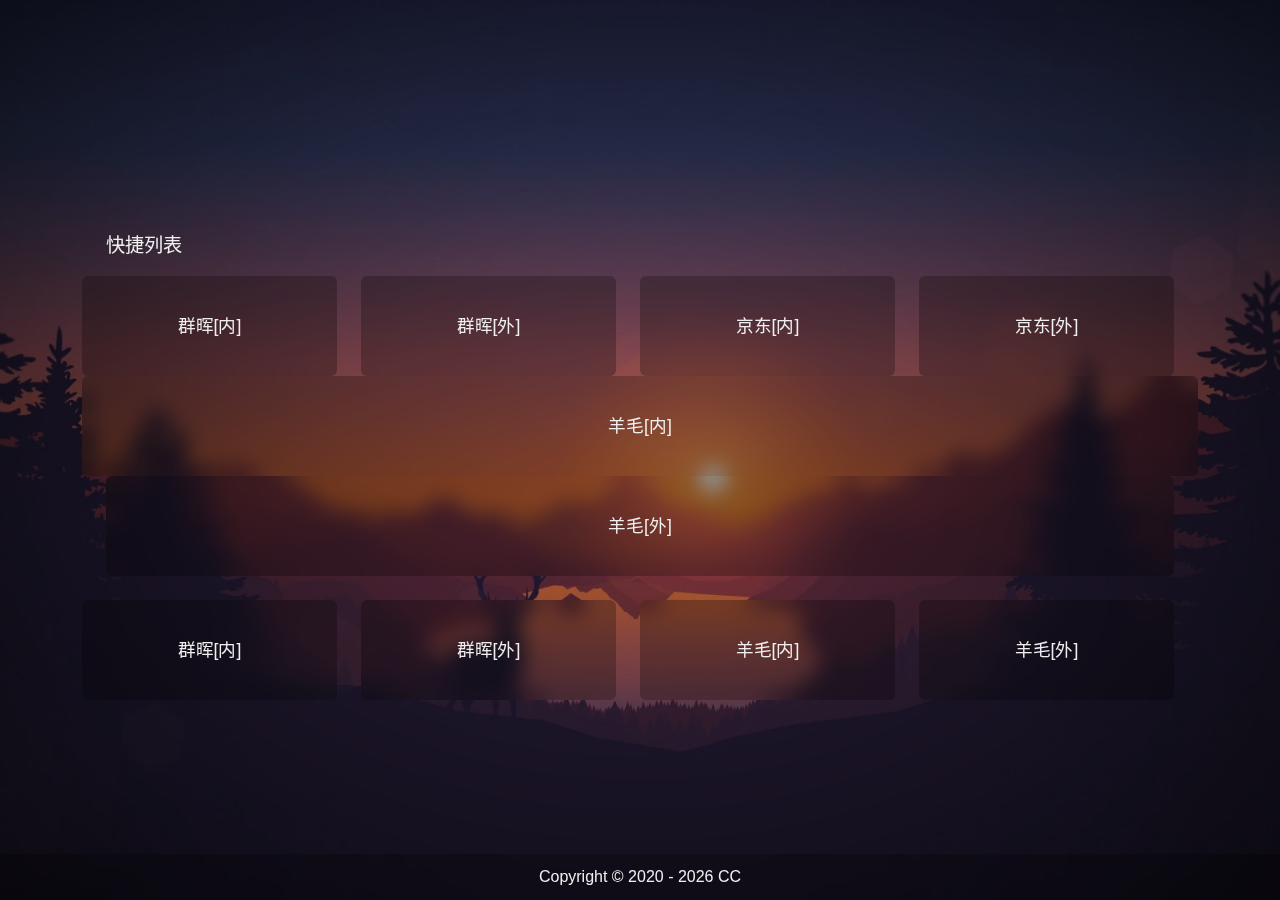
==== commit 41490604: "Update index.html" ====
--- a/d/index.html
+++ b/d/index.html
@@ -10,10 +10,10 @@
     <meta http-equiv="X-UA-Compatible" content="IE=edge,chrome=1" />
     <meta name="force-rendering" content="webkit" />
     <meta name="viewport" content="width=device-width, initial-scale=1">
-    <meta name="description" content="CC de 主页">
+    <meta name="description" content="CC de 导航">
     <meta name="keywords" content="CC,个人主页">
     <meta name="author" content="CC">
-    <title>CC de 主页</title>
+    <title>CC de 导航</title>
     <!-- jQuery -->
     <script src="./js/jquery.min.js"></script>
     <!-- Google Fonts -->
@@ -64,7 +64,7 @@
                 <div class="inner three"></div>
             </div>
             <div class="loading-word">
-                <p class="loading-title">CC de 主页</p>
+                <p class="loading-title">CC de 导航</p>
                 <span id="loading-text">加载中</span>
             </div>
         </div>
@@ -126,6 +126,20 @@
                                         </a>
                                     </div>
                                 </div>
+                                <div class="col">
+                                        <a href="http://192.168.0.100:5701/" target="_blank">
+                                            <div class="link-card cards">
+                                                <span class="link-name">羊毛[内]</span>
+                                            </div>
+                                        </a>
+                                    </div>
+                                    <div class="col 2">
+                                        <a href="http://ds.oxcc.eu.org:26666/" target="_blank">
+                                            <div class="link-card cards">
+                                                <span class="link-name">羊毛[外]</span>
+                                            </div>
+                                        </a>
+                                    </div>
                                 <!--第二组-->
                                 <div class="row" style="margin-top: 1.5rem;">
                                     <div class="col">
@@ -299,4 +313,4 @@
     </script>
 </body>
 
-</html>+</html>
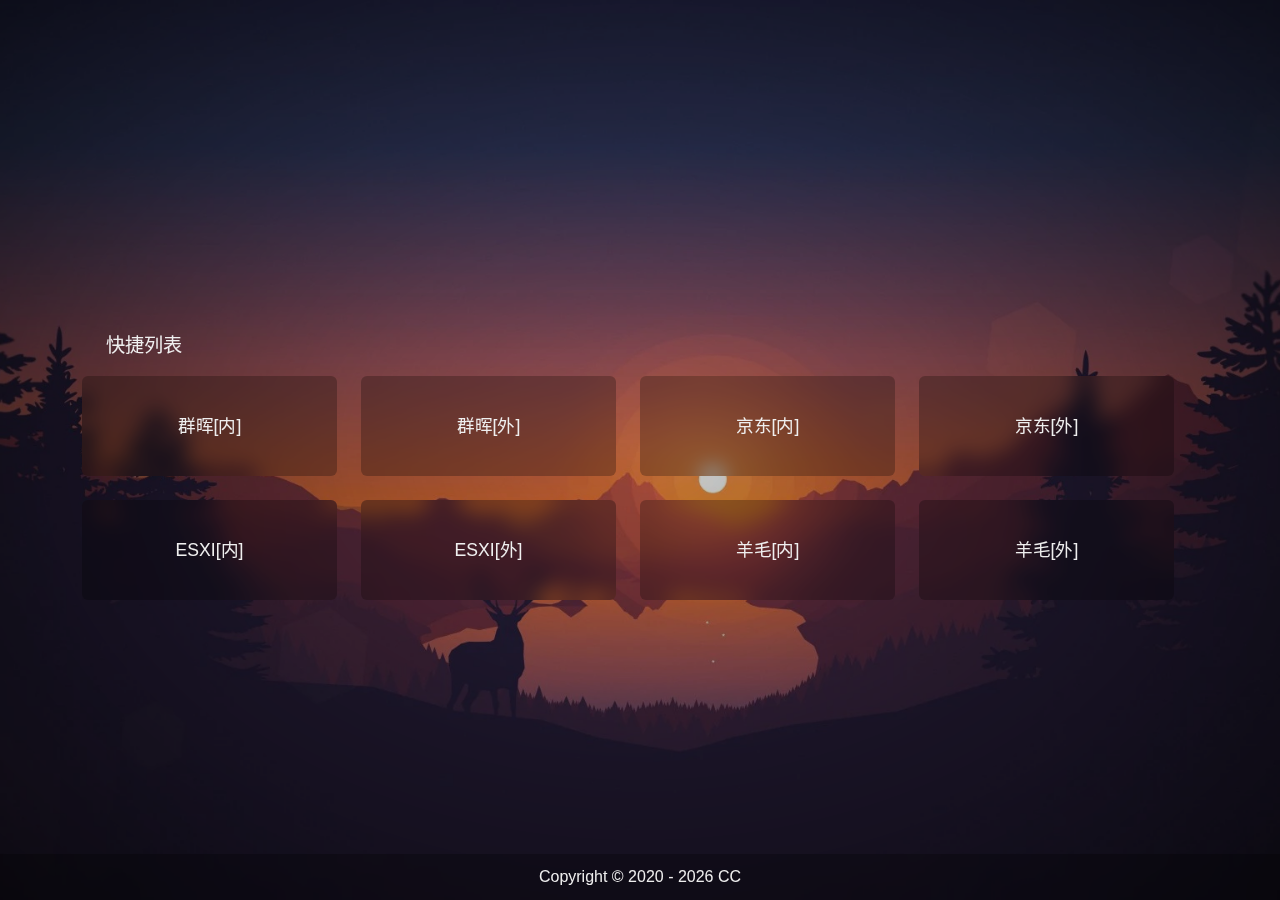
==== commit e838f879: "Update index.html" ====
--- a/d/index.html
+++ b/d/index.html
@@ -126,33 +126,19 @@
                                         </a>
                                     </div>
                                 </div>
-                                <div class="col">
-                                        <a href="http://192.168.0.100:5701/" target="_blank">
-                                            <div class="link-card cards">
-                                                <span class="link-name">羊毛[内]</span>
-                                            </div>
-                                        </a>
-                                    </div>
-                                    <div class="col 2">
-                                        <a href="http://ds.oxcc.eu.org:26666/" target="_blank">
-                                            <div class="link-card cards">
-                                                <span class="link-name">羊毛[外]</span>
-                                            </div>
-                                        </a>
-                                    </div>
                                 <!--第二组-->
                                 <div class="row" style="margin-top: 1.5rem;">
                                     <div class="col">
-                                        <a href="http://192.168.0.100:5000/" target="_blank">
-                                            <div class="link-card cards">
-                                                <span class="link-name">群晖[内]</span>
+                                        <a href="https://192.168.0.244/" target="_blank">
+                                            <div class="link-card cards">
+                                                <span class="link-name">ESXI[内]</span>
                                             </div>
                                         </a>
                                     </div>
                                     <div class="col 2">
-                                        <a href="http://ds.oxcc.eu.org:2257/" target="_blank">
-                                            <div class="link-card cards">
-                                                <span class="link-name">群晖[外]</span>
+                                        <a href="https://ds.oxcc.eu.org:24433/" target="_blank">
+                                            <div class="link-card cards">
+                                                <span class="link-name">ESXI[外]</span>
                                             </div>
                                         </a>
                                     </div>
